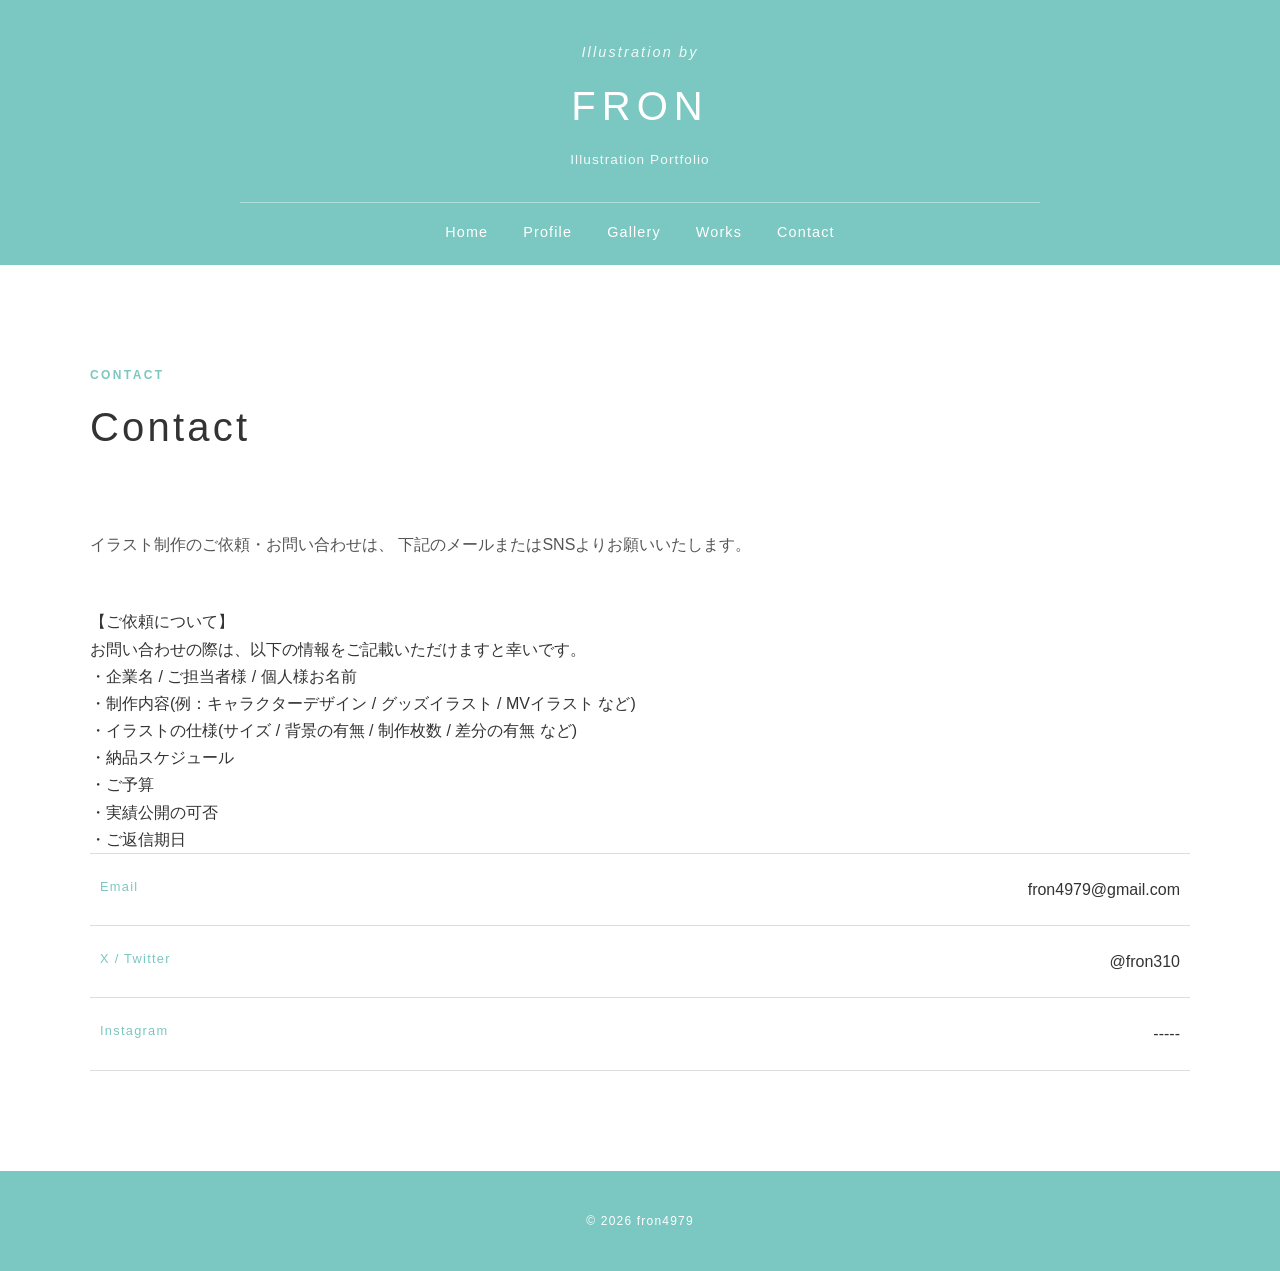
==== contact.html @ 04e5e993 "Add files via upload" ====
<!DOCTYPE html>
<html lang="ja">
<head>
    <meta charset="UTF-8">
    <meta name="viewport" content="width=device-width, initial-scale=1.0">
    <title>FRON | Contact</title>
    <link rel="stylesheet" href="style.css">
</head>

<body>

<header class="site-header">

    <div class="header-inner">
        <p class="header-sub-title">Illustration by</p>
        <h1 class="site-title">FRON</h1>
        <p class="header-description">
            Illustration Portfolio
        </p>
    </div>

    <nav class="site-nav">
        <ul>
            <li><a href="index.html">Home</a></li>
            <li><a href="profile.html">Profile</a></li>
            <li><a href="gallery.html">Gallery</a></li>
            <li><a href="works.html">Works</a></li>
            <li><a href="contact.html">Contact</a></li>
        </ul>
    </nav>

</header>


<main class="page-container">

    <div class="section-heading">
        <p class="section-label">CONTACT</p>
        <h2>Contact</h2>
    </div>


    <section class="contact-content">

        <p>
            イラスト制作のご依頼・お問い合わせは、
            下記のメールまたはSNSよりお願いいたします。
        </section>
            【ご依頼について】
             <section>
             お問い合わせの際は、以下の情報をご記載いただけますと幸いです。
             <section>    
             ・企業名 / ご担当者様 / 個人様お名前
             <section>
             ・制作内容(例：キャラクターデザイン / グッズイラスト / MVイラスト など)
             <section>
             ・イラストの仕様(サイズ / 背景の有無 / 制作枚数 / 差分の有無 など)
             <section>
             ・納品スケジュール
             <section>
             ・ご予算
             <section>
             ・実績公開の可否​​
             <section>
             ・ご返信期日​
        </p>


        <div class="contact-links">

            <a href="mailto:example@example.com">
                <span>Email</span>
                fron4979@gmail.com
            </a>

            <a href="#" target="_blank">
                <span>X / Twitter</span>
                @fron310
            </a>

            <a href="#" target="_blank">
                <span>Instagram</span>
                -----
            </a>

        </div>

    </section>

</main>


<footer class="site-footer">
    <p>© 2026 fron4979</p>
</footer>

</body>
</html>
---- style.css ----
/* =========================
   RESET
========================= */

* {
    margin: 0;
    padding: 0;
    box-sizing: border-box;
}

html {
    scroll-behavior: smooth;
}

body {
    font-family:
        "Helvetica Neue",
        Arial,
        "Hiragino Kaku Gothic ProN",
        "Yu Gothic",
        sans-serif;

    background: #ffffff;
    color: #333333;
    line-height: 1.7;
}

img {
    max-width: 100%;
    height: auto;
    display: block;
}

a {
    text-decoration: none;
    color: inherit;
}


/* =========================
   HEADER
========================= */

.site-header {
    background: #7bc7c1;
    color: #ffffff;
    text-align: center;
    padding: 40px 20px 20px;
}

.header-sub-title {
    font-style: italic;
    font-size: 0.9rem;
    letter-spacing: 0.15em;
    opacity: 0.9;
}

.site-title {
    margin: 8px 0;
    font-size: 2.5rem;
    font-weight: 500;
    letter-spacing: 0.15em;
}

.header-description {
    font-size: 0.85rem;
    letter-spacing: 0.08em;
    opacity: 0.9;
}


/* =========================
   NAVIGATION
========================= */

.site-nav {
    margin-top: 30px;
}

.site-nav ul {
    display: flex;
    justify-content: center;
    gap: 35px;

    list-style: none;

    max-width: 800px;
    margin: 0 auto;

    padding-top: 15px;

    border-top:
        1px solid
        rgba(255, 255, 255, 0.4);
}

.site-nav a {
    position: relative;

    font-size: 0.9rem;
    letter-spacing: 0.08em;

    transition:
        opacity 0.3s ease;
}

.site-nav a::after {
    content: "";

    position: absolute;

    left: 0;
    bottom: -5px;

    width: 0;
    height: 1px;

    background: #ffffff;

    transition:
        width 0.3s ease;
}

.site-nav a:hover {
    opacity: 0.8;
}

.site-nav a:hover::after {
    width: 100%;
}


/* =========================
   COMMON PAGE
========================= */

.page-container {
    width: min(1100px, 90%);
    margin: 0 auto;

    padding: 100px 0;
}

.section-heading {
    margin-bottom: 70px;
}

.section-label {
    color: #7bc7c1;

    font-size: 0.75rem;
    font-weight: bold;

    letter-spacing: 0.2em;
}

.section-heading h2 {
    margin-top: 8px;

    font-size: 2.5rem;
    font-weight: 400;

    letter-spacing: 0.08em;
}


/* =========================
   HOME
========================= */

.home-section {
    min-height: calc(100vh - 220px);

    display: grid;
    grid-template-columns: 1.3fr 0.7fr;
}

.home-image {
    overflow: hidden;
}

.home-image img {
    width: 100%;
    height: 100%;

    object-fit: cover;
}

.home-content {
    display: flex;
    flex-direction: column;
    justify-content: center;

    padding: 70px;
}

.home-content h2 {
    margin: 15px 0 25px;

    font-size: clamp(2.5rem, 5vw, 5rem);
    line-height: 1.1;

    font-weight: 400;
    letter-spacing: 0.04em;
}

.home-content p:not(.section-label) {
    margin-bottom: 30px;

    color: #666666;
}


/* =========================
   BUTTON
========================= */

.more-button {
    display: inline-block;

    width: fit-content;

    padding: 12px 28px;

    border: 1px solid #333333;

    font-size: 0.8rem;
    letter-spacing: 0.1em;

    transition:
        background 0.3s ease,
        color 0.3s ease;
}

.more-button:hover {
    background: #333333;
    color: #ffffff;
}


/* =========================
   PROFILE
========================= */

.profile-content {
    display: grid;
    grid-template-columns: 400px 1fr;
    gap: 80px;

    align-items: center;
}

.profile-image {
    overflow: hidden;
}

.profile-image img {
    width: 100%;
}

.profile-text h3 {
    font-size: 1.7rem;
    font-weight: 500;

    letter-spacing: 0.08em;
}

.profile-role {
    margin: 5px 0 30px;

    color: #7bc7c1;
    font-size: 0.85rem;
}

.profile-text > p:not(.profile-role) {
    margin-bottom: 20px;
    color: #555555;
}

.profile-data {
    margin-top: 35px;
}

.profile-data div {
    display: flex;

    padding: 12px 0;

    border-bottom: 1px solid #eeeeee;
}

.profile-data dt {
    width: 120px;

    color: #7bc7c1;

    font-size: 0.8rem;
    letter-spacing: 0.1em;
}

.profile-data dd {
    color: #555555;
    font-size: 0.9rem;
}

.profile-sns {
    display: flex;
    gap: 25px;

    margin-top: 35px;
}

.profile-sns a {
    padding-bottom: 4px;

    border-bottom: 1px solid #333333;

    font-size: 0.85rem;

    transition: color 0.3s;
}

.profile-sns a:hover {
    color: #7bc7c1;
}


/* =========================
   GALLERY
========================= */

.gallery-category {
    margin-bottom: 90px;
}

.gallery-category h3 {
    margin-bottom: 25px;

    font-size: 1.2rem;
    font-weight: 400;

    letter-spacing: 0.08em;
}

.gallery-grid {
    columns: 3;
    column-gap: 15px;
}

.gallery-item {
    position: relative;

    break-inside: avoid;

    margin-bottom: 15px;

    overflow: hidden;

    cursor: pointer;
}

.gallery-item img {
    width: 100%;

    transition:
        transform 0.5s ease;
}

.gallery-item:hover img {
    transform: scale(1.03);
}

.overlay {
    position: absolute;

    inset: 0;

    display: flex;
    justify-content: center;
    align-items: center;

    background: rgba(255, 255, 255, 0.35);

    opacity: 0;

    transition:
        opacity 0.3s ease;
    pointer-events: none;
}

.gallery-item:hover .overlay {
    opacity: 1;
}

.overlay span {
    padding: 8px 20px;

    background: #ffffff;

    font-size: 0.75rem;
    letter-spacing: 0.15em;
}


/* =========================
   LIGHTBOX
========================= */

.lightbox {
    display: none;

    position: fixed;

    inset: 0;

    z-index: 1000;

    justify-content: center;
    align-items: center;

    padding: 40px;

    background: rgba(0, 0, 0, 0.9);
}

.lightbox-content {
    max-width: 90vw;
    max-height: 90vh;

    object-fit: contain;
}

.lightbox-close {
    position: absolute;

    top: 20px;
    right: 30px;

    border: none;

    background: none;

    color: #ffffff;

    font-size: 45px;

    font-weight: 200;

    cursor: pointer;
}


/* =========================
   WORKS
========================= */

.works-list {
    display: flex;
    flex-direction: column;

    gap: 100px;
}

.work-item {
    display: grid;
    grid-template-columns: 1fr 1fr;
    gap: 70px;

    align-items: center;
}

.work-image {
    overflow: hidden;
}

.work-image img {
    width: 100%;
}

.work-category {
    margin-bottom: 10px;

    color: #7bc7c1;

    font-size: 0.75rem;
    letter-spacing: 0.15em;
}

.work-info h3 {
    margin-bottom: 20px;

    font-size: 1.8rem;
    font-weight: 400;
}

.work-info > p:not(.work-category) {
    margin-bottom: 30px;

    color: #555555;
}

.work-info dl div {
    display: flex;

    padding: 8px 0;

    border-bottom: 1px solid #eeeeee;
}

.work-info dt {
    width: 80px;

    color: #7bc7c1;

    font-size: 0.75rem;
}

.work-info dd {
    font-size: 0.85rem;
}


/* =========================
   CONTACT
========================= */

.contact-content {
    max-width: 700px;
}

.contact-content > p {
    margin-bottom: 50px;

    color: #555555;
}

.contact-links {
    display: flex;
    flex-direction: column;

    border-top: 1px solid #dddddd;
}

.contact-links a {
    display: flex;
    justify-content: space-between;

    padding: 22px 10px;

    border-bottom: 1px solid #dddddd;

    transition:
        background 0.3s ease,
        padding 0.3s ease;
}

.contact-links a:hover {
    background: #f5fbfa;
    padding-left: 20px;
}

.contact-links span {
    color: #7bc7c1;

    font-size: 0.8rem;
    letter-spacing: 0.1em;
}


/* =========================
   FOOTER
========================= */

.site-footer {
    padding: 40px 20px;

    background: #7bc7c1;

    color: #ffffff;

    text-align: center;

    font-size: 0.75rem;
    letter-spacing: 0.1em;
}


/* =========================
   MOBILE
========================= */

@media (max-width: 768px) {

    .site-header {
        padding-top: 30px;
    }

    .site-title {
        font-size: 1.8rem;
    }

    .site-nav ul {
        gap: 15px;
        flex-wrap: wrap;
    }

    .site-nav a {
        font-size: 0.8rem;
    }


    .home-section {
        display: flex;
        flex-direction: column;
    }

    .home-image {
        height: 60vh;
    }

    .home-content {
        padding: 60px 8%;
    }


    .page-container {
        width: 88%;
        padding: 70px 0;
    }

    .section-heading {
        margin-bottom: 45px;
    }

    .section-heading h2 {
        font-size: 2rem;
    }


    .profile-content {
        grid-template-columns: 1fr;
        gap: 40px;
    }


    .gallery-grid {
        columns: 2;
        column-gap: 10px;
    }

    .gallery-item {
        margin-bottom: 10px;
    }


    .work-item {
        grid-template-columns: 1fr;
        gap: 35px;
    }


    .contact-links a {
        flex-direction: column;
        gap: 5px;
    }

}
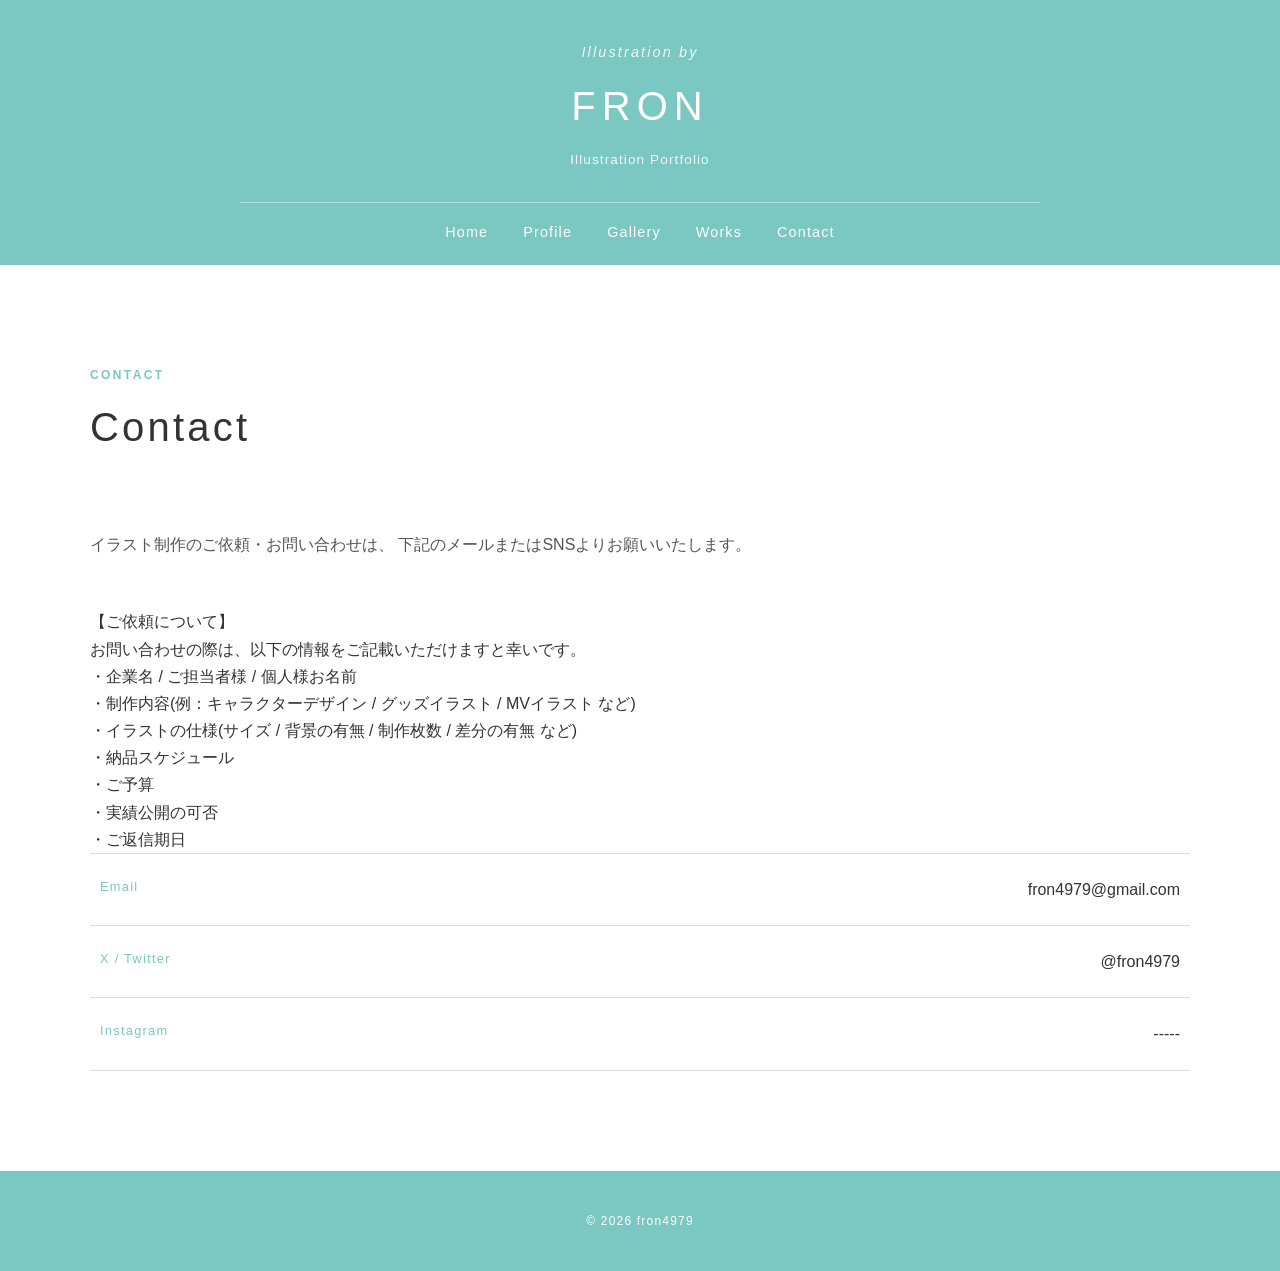
==== commit 985d2592: "Add files via upload" ====
--- a/contact.html
+++ b/contact.html
@@ -74,9 +74,9 @@
                 fron4979@gmail.com
             </a>
 
-            <a href="#" target="_blank">
+            <a href="https://x.com/fron4979" target="_blank" rel="noopener noreferrer">
                 <span>X / Twitter</span>
-                @fron310
+                @fron4979
             </a>
 
             <a href="#" target="_blank">
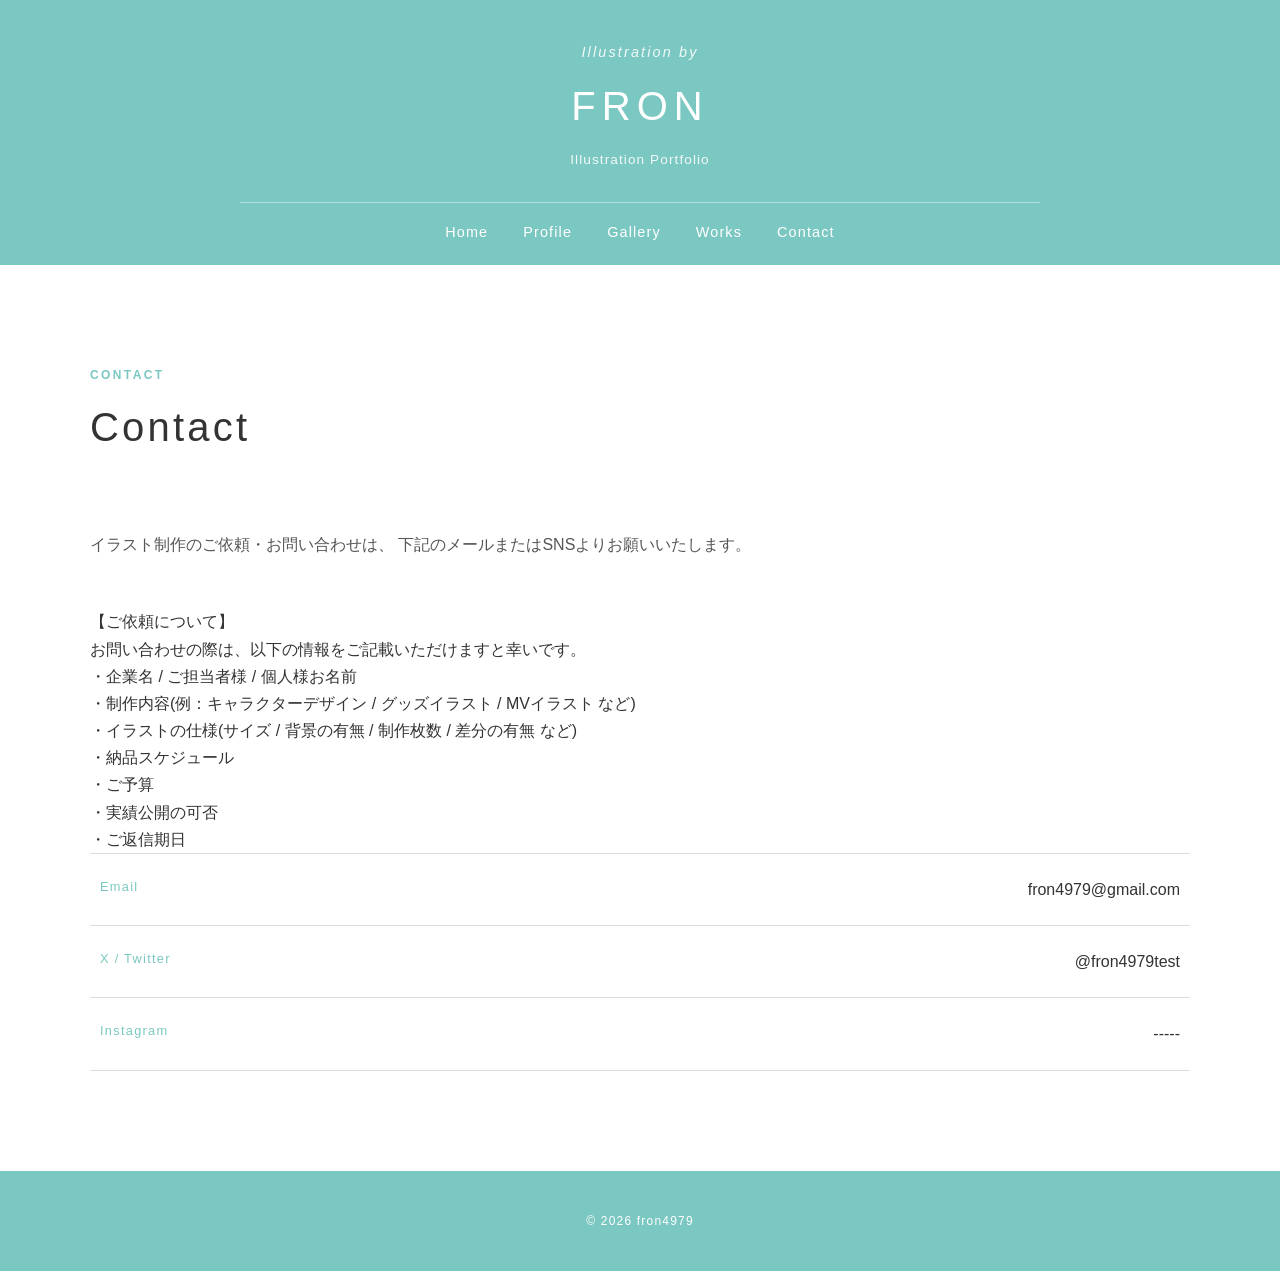
==== commit 5a1aca19: "update contact" ====
--- a/contact.html
+++ b/contact.html
@@ -76,7 +76,7 @@
 
             <a href="https://x.com/fron4979" target="_blank" rel="noopener noreferrer">
                 <span>X / Twitter</span>
-                @fron4979
+                @fron4979test
             </a>
 
             <a href="#" target="_blank">
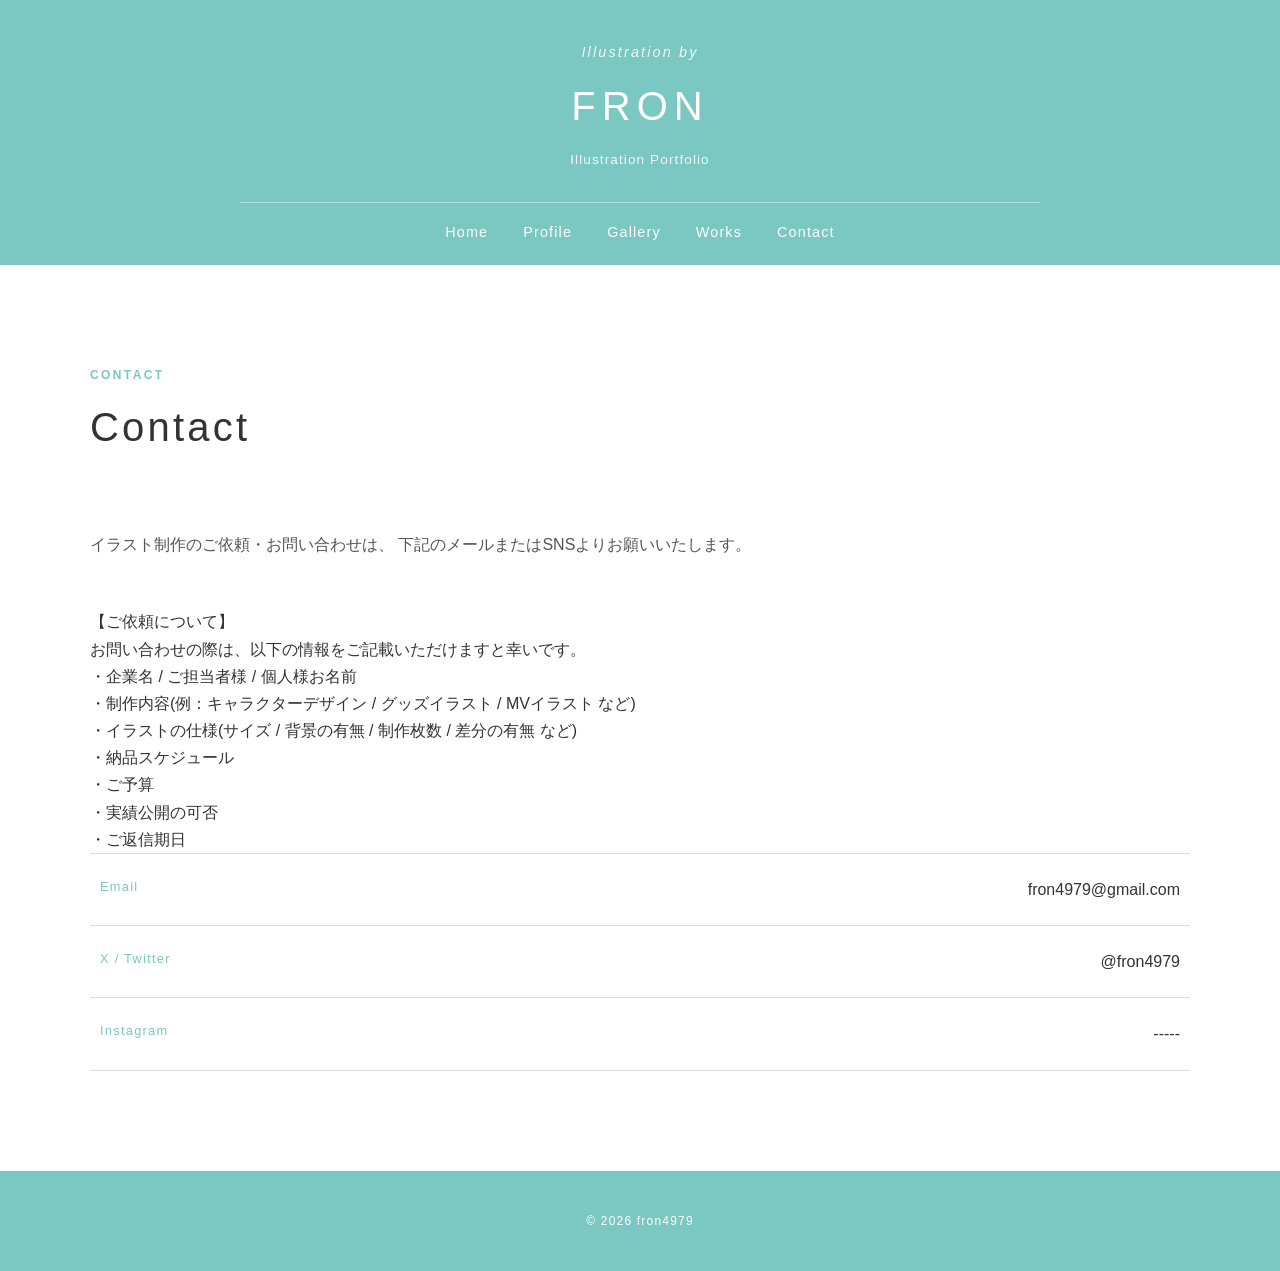
==== commit 5c9313a1: "update contact" ====
--- a/contact.html
+++ b/contact.html
@@ -76,7 +76,7 @@
 
             <a href="https://x.com/fron4979" target="_blank" rel="noopener noreferrer">
                 <span>X / Twitter</span>
-                @fron4979test
+                @fron4979
             </a>
 
             <a href="#" target="_blank">
